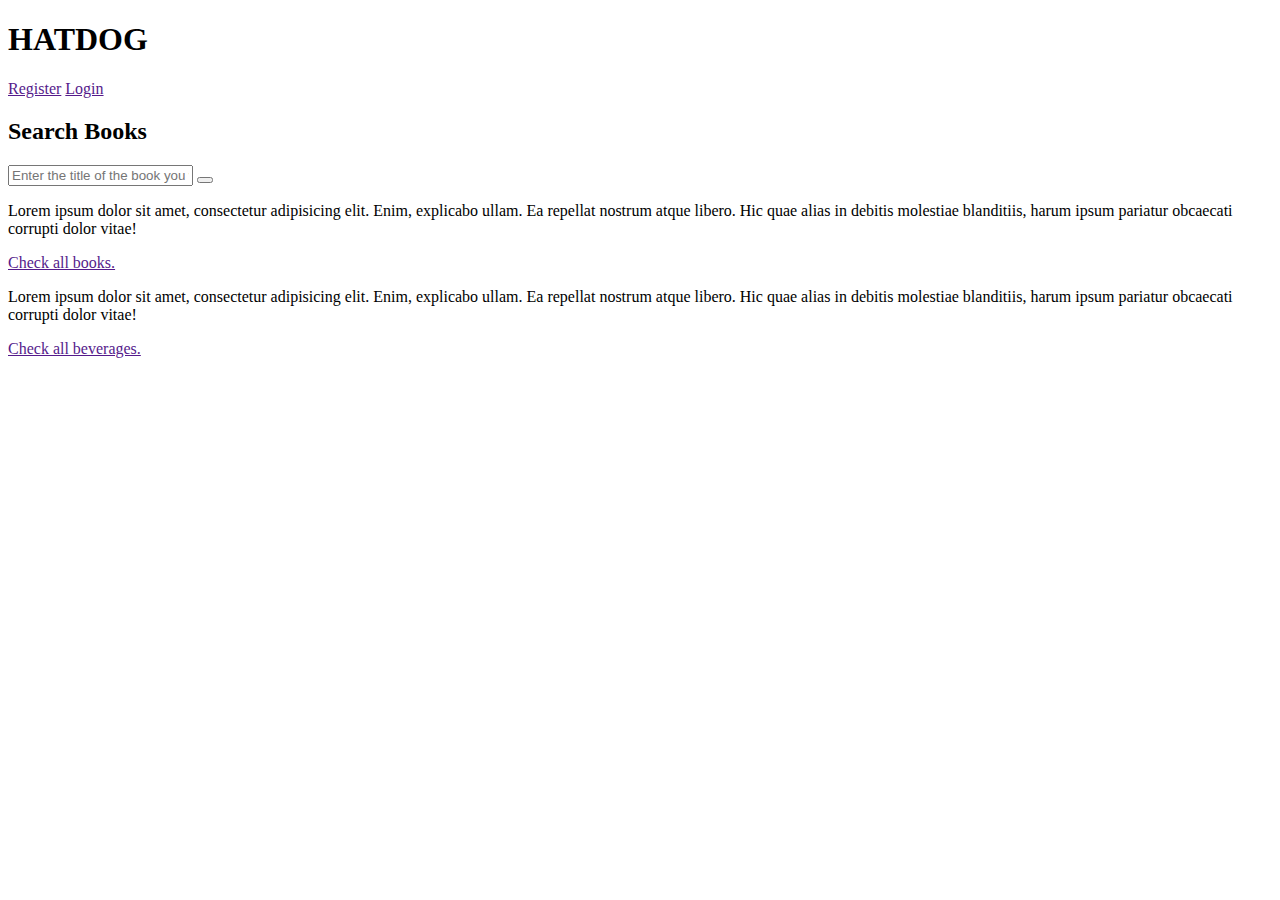
==== LibrarySystem/index.html @ 926926b0 "Added structure of index.html" ====
<!DOCTYPE html>
<html lang="en">
<head>
    <meta charset="UTF-8">
    <meta name="viewport" content="width=device-width, initial-scale=1.0">

    <title>Library System</title>
</head>

<body>
    <header>
        <nav>
            <div id="titlePage">
                <h1>HATDOG</h1>
            </div>
            <div id="">
                <a href="">Register</a>
                <a href="">Login</a>
            </div>
        </nav>
    </header>

    <div class="container">
        <section class="top">
            <div id="searchBar">
                <h2>Search Books</h2>
                <form action="">
                    <input type="text" placeholder="Enter the title of the book you want to search">
                    <button></button>
                </form>
            </div>
        </section>

        <section class="left">
            <div id="checkBooks">
                <p>Lorem ipsum dolor sit amet, 
                    consectetur adipisicing elit. 
                    Enim, explicabo ullam. Ea repellat nostrum atque libero. 
                    Hic quae alias in debitis molestiae blanditiis, 
                    harum ipsum pariatur obcaecati corrupti dolor vitae!
                </p>
                <a href="">Check all books.</a>
            </div>
        </section>

        <section class="right">
            <div id="checkBeverages">
                <p>Lorem ipsum dolor sit amet, 
                    consectetur adipisicing elit. 
                    Enim, explicabo ullam. Ea repellat nostrum atque libero. 
                    Hic quae alias in debitis molestiae blanditiis, 
                    harum ipsum pariatur obcaecati corrupti dolor vitae!
                </p>
                <a href="">Check all beverages.</a>
            </div>
        </section>
    </div>

    <footer>
        <div></div>
    </footer>
    
</body>
</html>
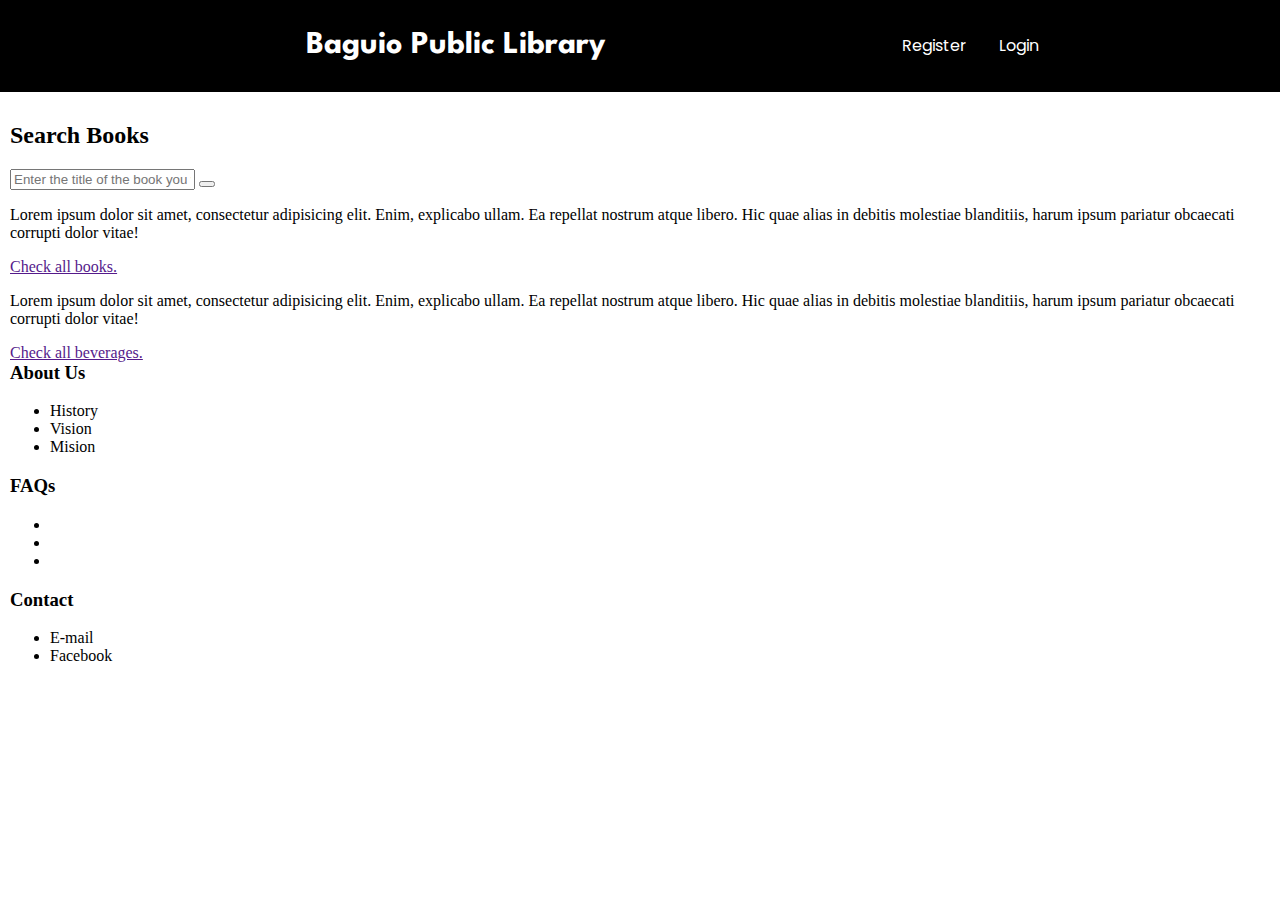
==== commit e98b3607: "Added style for the header" ====
--- a/LibrarySystem/index.html
+++ b/LibrarySystem/index.html
@@ -4,20 +4,26 @@
     <meta charset="UTF-8">
     <meta name="viewport" content="width=device-width, initial-scale=1.0">
 
+    <link rel="stylesheet" href="style/sass/style.css" type="text/css">
+    <link href="https://fonts.googleapis.com/css?family=Poppins|Spartan&display=swap" rel="stylesheet">
+
     <title>Library System</title>
 </head>
 
 <body>
     <header>
-        <nav>
+        <div class="container">
             <div id="titlePage">
-                <h1>HATDOG</h1>
+                <h1 clas>Baguio Public Library</h1>
             </div>
-            <div id="">
-                <a href="">Register</a>
-                <a href="">Login</a>
+    
+            <div id="buttons" >
+                <nav>
+                    <a href="">Register</a>
+                    <a href="">Login</a>
+                </nav>
             </div>
-        </nav>
+        </div>
     </header>
 
     <div class="container">
@@ -57,7 +63,33 @@
     </div>
 
     <footer>
-        <div></div>
+        <div class="container">
+            <div class="col-1">
+                <h3>About Us</h3>
+                <ul>
+                    <li>History</li>
+                    <li>Vision</li>
+                    <li>Mision</li>
+                </ul>
+            </div>
+
+            <div class="col-2">
+                <h3>FAQs</h3>
+                <ul>
+                    <li></li>
+                    <li></li>
+                    <li></li>
+                </ul>
+            </div>
+
+            <div class="col-3">
+                <h3>Contact</h3>
+                <ul>
+                    <li>E-mail</li>
+                    <li>Facebook</li>
+                </ul>
+            </div>
+        </div>
     </footer>
     
 </body>
--- a/LibrarySystem/style/sass/style.css
+++ b/LibrarySystem/style/sass/style.css
@@ -0,0 +1,66 @@
+* {
+  -webkit-box-sizing: border-box;
+          box-sizing: border-box;
+}
+
+html {
+  scroll-behavior: smooth;
+}
+
+body {
+  margin: 0;
+  padding: 0;
+}
+
+.container {
+  padding: 10px;
+}
+
+.right {
+  float: right;
+}
+
+.left {
+  float: left;
+}
+
+header {
+  overflow: hidden;
+  padding: 10px 10px;
+  background-color: black;
+}
+
+header .container {
+  padding: 0 16px;
+  display: -webkit-box;
+  display: -ms-flexbox;
+  display: flex;
+}
+
+header .container #titlePage {
+  width: 70%;
+  float: left;
+}
+
+header .container #titlePage h1 {
+  font-family: "Spartan";
+  color: white;
+  text-align: center;
+}
+
+header .container #buttons {
+  width: 30%;
+  float: left;
+  margin: auto;
+}
+
+header .container #buttons a {
+  float: left;
+  display: block;
+  font-family: "Poppins";
+  color: white;
+  text-align: center;
+  text-decoration: none;
+  padding: 14px 16px;
+}
+/*# sourceMappingURL=style.css.map */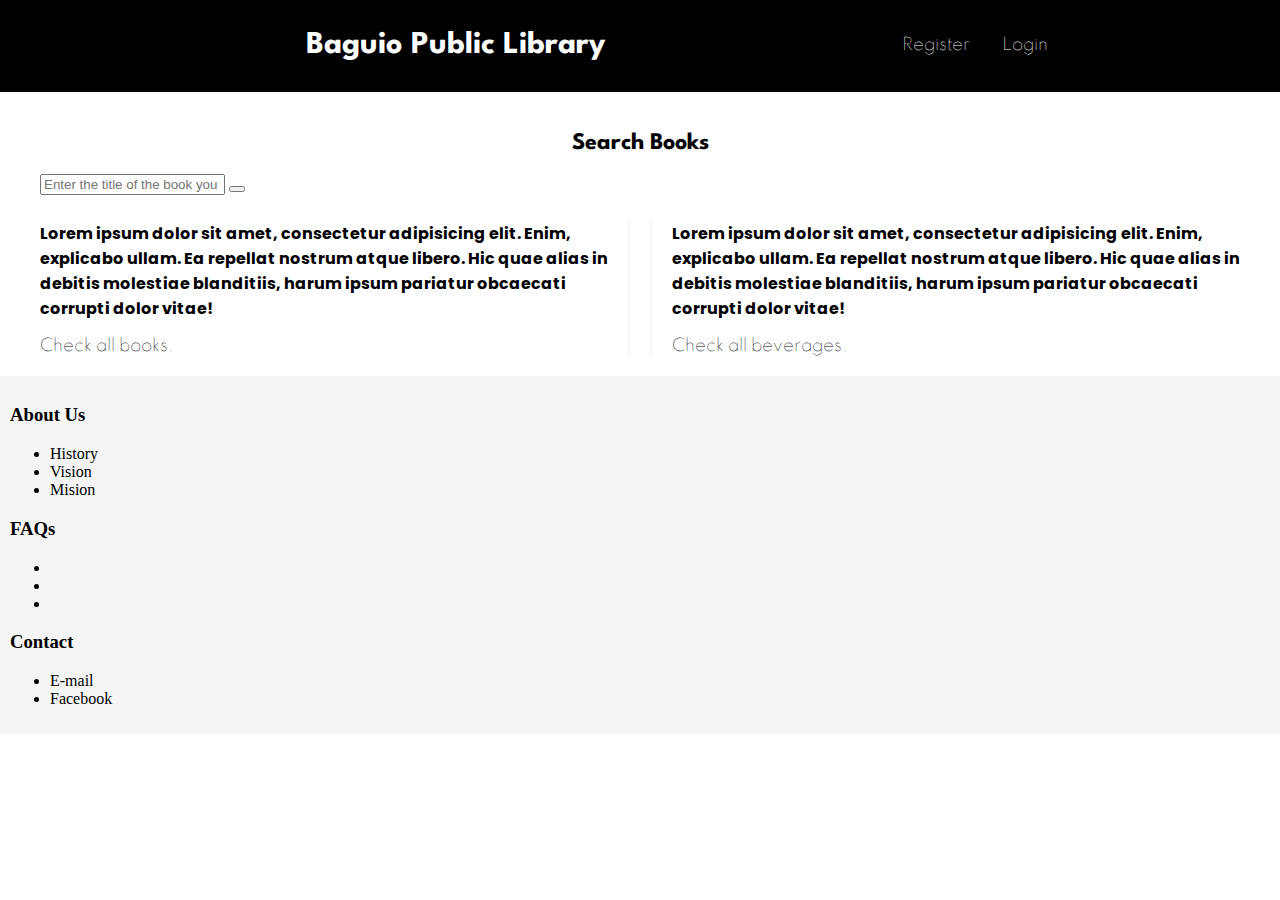
==== commit 3453a32a: "Added and edited style.scss && index_style.scss" ====
--- a/LibrarySystem/index.html
+++ b/LibrarySystem/index.html
@@ -5,6 +5,7 @@
     <meta name="viewport" content="width=device-width, initial-scale=1.0">
 
     <link rel="stylesheet" href="style/sass/style.css" type="text/css">
+    <link rel="stylesheet" href="style/sass/index_style.css" type="text/css">
     <link href="https://fonts.googleapis.com/css?family=Poppins|Spartan&display=swap" rel="stylesheet">
 
     <title>Library System</title>
--- a/LibrarySystem/style/sass/style.css
+++ b/LibrarySystem/style/sass/style.css
@@ -1,3 +1,37 @@
+@font-face {
+  font-family: 'Spartan';
+  src: url("../../assets/fonts/Spartan/Spartan-VariableFont_wght.ttf");
+  src: url("../../assets/fonts/Spartan/static/Spartan-Black.ttf");
+  src: url("../../assets/fonts/Spartan/static/Spartan-Bold.ttf");
+  src: url("../../assets/fonts/Spartan/static/Spartan-ExtraBold.ttf");
+  src: url("../../assets/fonts/Spartan/static/Spartan-ExtraLight.ttf");
+  src: url("../../assets/fonts/Spartan/static/Spartan-Light.ttf");
+  src: url("../../assets/fonts/Spartan/static/Spartan-Medium.ttf");
+  src: url("../../assets/fonts/Spartan/static/Spartan-Regular.ttf");
+  src: url("../../assets/fonts/Spartan/static/Spartan-SemiBold.ttf");
+  src: url("../../assets/fonts/Spartan/static/Spartan-Thin.ttf");
+}
+
+@font-face {
+  font-family: 'Poppins';
+  src: url("../../assets/fonts/Poppins/Poppins-Black.ttf");
+  src: url("../../assets/fonts/Poppins/Poppins-BlackItalic.ttf");
+  src: url("../../assets/fonts/Poppins/Poppins-Bold.ttf");
+  src: url("../../assets/fonts/Poppins/Poppins-BoldItalic.ttf");
+  src: url("../../assets/fonts/Poppins/Poppins-ExtraBold.ttf");
+  src: url("../../assets/fonts/Poppins/Poppins-ExtraBoldItalic.ttf");
+  src: url("../../assets/fonts/Poppins/Poppins-ExtraLight.ttf");
+  src: url("../../assets/fonts/Poppins/Poppins-ExtraLightItalic.ttf");
+  src: url("../../assets/fonts/Poppins/Poppins-Italic.ttf");
+  src: url("../../assets/fonts/Poppins/Poppins-Medium.ttf");
+  src: url("../../assets/fonts/Poppins/Poppins-MediumItalic.ttf");
+  src: url("../../assets/fonts/Poppins/Poppins-Regular.ttf");
+  src: url("../../assets/fonts/Poppins/Poppins-SemiBold.ttf");
+  src: url("../../assets/fonts/Poppins/Poppins-SemiBoldItalic.ttf");
+  src: url("../../assets/fonts/Poppins/Poppins-Thin.ttf");
+  src: url("../../assets/fonts/Poppins/Poppins-ThinItalic.ttf");
+}
+
 * {
   -webkit-box-sizing: border-box;
           box-sizing: border-box;
@@ -10,6 +44,9 @@
 body {
   margin: 0;
   padding: 0;
+  background-image: url("../../assets/images/background.JPG");
+  background-size: cover;
+  background-repeat: no-repeat;
 }
 
 .container {
@@ -23,44 +60,4 @@
 .left {
   float: left;
 }
-
-header {
-  overflow: hidden;
-  padding: 10px 10px;
-  background-color: black;
-}
-
-header .container {
-  padding: 0 16px;
-  display: -webkit-box;
-  display: -ms-flexbox;
-  display: flex;
-}
-
-header .container #titlePage {
-  width: 70%;
-  float: left;
-}
-
-header .container #titlePage h1 {
-  font-family: "Spartan";
-  color: white;
-  text-align: center;
-}
-
-header .container #buttons {
-  width: 30%;
-  float: left;
-  margin: auto;
-}
-
-header .container #buttons a {
-  float: left;
-  display: block;
-  font-family: "Poppins";
-  color: white;
-  text-align: center;
-  text-decoration: none;
-  padding: 14px 16px;
-}
 /*# sourceMappingURL=style.css.map */--- a/LibrarySystem/style/sass/index_style.css
+++ b/LibrarySystem/style/sass/index_style.css
@@ -0,0 +1,114 @@
+header {
+  overflow: hidden;
+  padding: 10px 10px;
+  background-color: black;
+}
+
+header .container {
+  padding: 0 16px;
+  display: -webkit-box;
+  display: -ms-flexbox;
+  display: flex;
+}
+
+header .container #titlePage {
+  width: 70%;
+  float: left;
+}
+
+header .container #titlePage h1 {
+  font-family: "Spartan";
+  color: white;
+  text-align: center;
+}
+
+header .container #buttons {
+  width: 30%;
+  float: left;
+  margin: auto;
+}
+
+header .container #buttons a {
+  float: left;
+  display: block;
+  font-family: "Spartan";
+  color: white;
+  text-align: center;
+  text-decoration: none;
+  padding: 14px 16px;
+}
+
+.container {
+  overflow: hidden;
+}
+
+.container .top {
+  overflow: hidden;
+  margin: 10px;
+  padding-left: 20px;
+  padding-right: 20px;
+}
+
+.container .top #searchBar {
+  margin: auto;
+}
+
+.container .top #searchBar h2 {
+  text-align: center;
+  font-family: "Spartan";
+}
+
+.container .top #searchBar form {
+  margin: auto;
+}
+
+.container .left {
+  width: 50%;
+  float: left;
+}
+
+.container .left #checkBooks {
+  margin: 10px;
+  padding-left: 20px;
+  padding-right: 20px;
+  border-right: whitesmoke 2px solid;
+}
+
+.container .left #checkBooks p {
+  font-family: "Poppins";
+  font-weight: bold;
+}
+
+.container .left #checkBooks a {
+  font-family: "Spartan";
+  text-decoration: none;
+  color: black;
+}
+
+.container .right {
+  width: 50%;
+  float: left;
+}
+
+.container .right #checkBeverages {
+  margin: 10px;
+  padding-left: 20px;
+  padding-right: 20px;
+  border-left: whitesmoke 2px solid;
+}
+
+.container .right #checkBeverages p {
+  font-family: "Poppins";
+  font-weight: bold;
+}
+
+.container .right #checkBeverages a {
+  font-family: "Spartan";
+  text-decoration: none;
+  color: black;
+}
+
+footer {
+  background-color: whitesmoke;
+}
+/*# sourceMappingURL=index_style.css.map */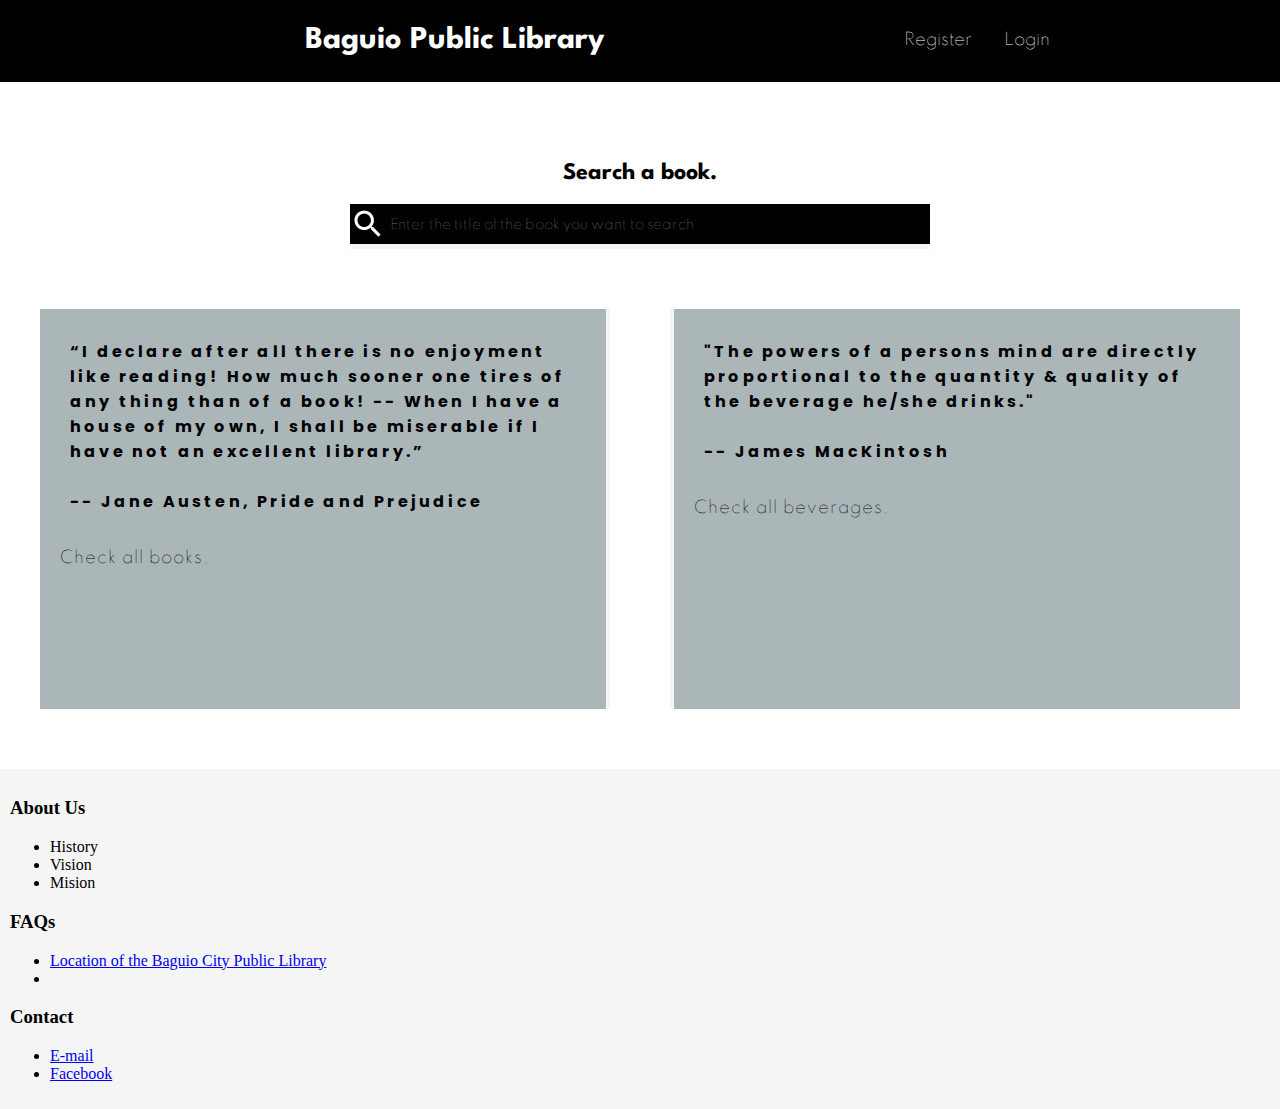
==== commit bfb8dbfa: "Continued editing the index_style.css" ====
--- a/LibrarySystem/index.html
+++ b/LibrarySystem/index.html
@@ -1,97 +1,114 @@
-<!DOCTYPE html>
-<html lang="en">
-<head>
-    <meta charset="UTF-8">
-    <meta name="viewport" content="width=device-width, initial-scale=1.0">
-
-    <link rel="stylesheet" href="style/sass/style.css" type="text/css">
-    <link rel="stylesheet" href="style/sass/index_style.css" type="text/css">
-    <link href="https://fonts.googleapis.com/css?family=Poppins|Spartan&display=swap" rel="stylesheet">
-
-    <title>Library System</title>
-</head>
-
-<body>
-    <header>
-        <div class="container">
-            <div id="titlePage">
-                <h1 clas>Baguio Public Library</h1>
-            </div>
-    
-            <div id="buttons" >
-                <nav>
-                    <a href="">Register</a>
-                    <a href="">Login</a>
-                </nav>
-            </div>
-        </div>
-    </header>
-
-    <div class="container">
-        <section class="top">
-            <div id="searchBar">
-                <h2>Search Books</h2>
-                <form action="">
-                    <input type="text" placeholder="Enter the title of the book you want to search">
-                    <button></button>
-                </form>
-            </div>
-        </section>
-
-        <section class="left">
-            <div id="checkBooks">
-                <p>Lorem ipsum dolor sit amet, 
-                    consectetur adipisicing elit. 
-                    Enim, explicabo ullam. Ea repellat nostrum atque libero. 
-                    Hic quae alias in debitis molestiae blanditiis, 
-                    harum ipsum pariatur obcaecati corrupti dolor vitae!
-                </p>
-                <a href="">Check all books.</a>
-            </div>
-        </section>
-
-        <section class="right">
-            <div id="checkBeverages">
-                <p>Lorem ipsum dolor sit amet, 
-                    consectetur adipisicing elit. 
-                    Enim, explicabo ullam. Ea repellat nostrum atque libero. 
-                    Hic quae alias in debitis molestiae blanditiis, 
-                    harum ipsum pariatur obcaecati corrupti dolor vitae!
-                </p>
-                <a href="">Check all beverages.</a>
-            </div>
-        </section>
-    </div>
-
-    <footer>
-        <div class="container">
-            <div class="col-1">
-                <h3>About Us</h3>
-                <ul>
-                    <li>History</li>
-                    <li>Vision</li>
-                    <li>Mision</li>
-                </ul>
-            </div>
-
-            <div class="col-2">
-                <h3>FAQs</h3>
-                <ul>
-                    <li></li>
-                    <li></li>
-                    <li></li>
-                </ul>
-            </div>
-
-            <div class="col-3">
-                <h3>Contact</h3>
-                <ul>
-                    <li>E-mail</li>
-                    <li>Facebook</li>
-                </ul>
-            </div>
-        </div>
-    </footer>
-    
-</body>
+<!DOCTYPE html>
+<html lang="en">
+<head>
+    <meta charset="UTF-8">
+    <meta name="viewport" content="width=device-width, initial-scale=1.0">
+
+    <link rel="stylesheet" href="style/sass/style.css" type="text/css">
+    <link rel="stylesheet" href="style/sass/index_style.css" type="text/css">
+    <link href="https://fonts.googleapis.com/css?family=Poppins|Spartan&display=swap" rel="stylesheet">
+
+    <title>Library System</title>
+</head>
+
+<body>
+    <header>
+        <div class="container">
+            <div id="titlePage">
+                <h1 clas>Baguio Public Library</h1>
+            </div>
+    
+            <div id="buttons" >
+                <nav>
+                    <a href="">Register</a>
+                    <a href="">Login</a>
+                </nav>
+            </div>
+        </div>
+    </header>
+
+    <div class="container" id="main">
+        <section class="top">
+            <div id="searchBar">
+                <h2>Search a book.</h2>
+                <form action="">
+                    <input type="text" placeholder="Enter the title of the book you want to search"/>
+                </form>
+            </div>
+        </section>
+
+        <section class="left">
+            <div id="checkBooks">
+                <div class="quote">
+                    <p>
+                        “I declare after all there is no enjoyment like reading! 
+                        How much sooner one tires of any thing than of a book! -- 
+                        When I have a house of my own, 
+                        I shall be miserable if I have not an excellent library.”
+                        <br>
+                        <br>
+                        -- Jane Austen, Pride and Prejudice
+                        <br>
+                        <br>
+                    </p>
+                </div> 
+
+                <div class="link">
+                    <a href="">Check all books.</a>
+                </div>
+            </div>
+        </section>
+
+        <section class="right">
+            <div id="checkBeverages">
+                <div class="quote">
+                    <p>
+                        "The powers of a persons mind are directly 
+                         proportional to the quantity & quality of 
+                         the beverage he/she drinks."
+                         <br>
+                         <br>
+                         -- James MacKintosh
+                         <br>
+                         <br>
+                    </p>
+                </div>
+
+                <div class="link">
+                    <a href="">Check all beverages.</a>
+                </div>
+            </div>
+        </section>
+    </div>
+
+    <footer>
+        <div class="container">
+            <div class="col-1">
+                <h3>About Us</h3>
+                <ul>
+                    <li>History</li>
+                    <li>Vision</li>
+                    <li>Mision</li>
+                </ul>
+            </div>
+
+            <div class="col-2">
+                <h3>FAQs</h3>
+                <ul>
+                    <li><a href="https://www.google.com/maps/place/Baguio+City+Public+Library/@16.4085155,120.5924522,17z/data=!3m1!4b1!4m5!3m4!1s0x3391a1696c5c432f:0xb84c4bfa4b7541d7!8m2!3d16.4085155!4d120.5946462" target="_blank">Location of the Baguio City Public Library</a></li>
+                    <li></li>
+                </ul>
+            </div>
+
+            <div class="col-3">
+                <h3>Contact</h3>
+                <ul>
+                    <li><a href="mailto:baguiocitypubliclibrary@gmail.com">E-mail</a></li>
+                    <li><a href="https://www.facebook.com/baguiocitypubliclibrary/">Facebook</a></li>
+                </ul>
+            </div>
+        </div>
+    </footer>
+    
+</body>
 </html>--- a/LibrarySystem/style/sass/index_style.css
+++ b/LibrarySystem/style/sass/index_style.css
@@ -1,6 +1,6 @@
 header {
   overflow: hidden;
-  padding: 10px 10px;
+  padding: 5px;
   background-color: black;
 }
 
@@ -38,73 +38,111 @@
   padding: 14px 16px;
 }
 
-.container {
+#main {
   overflow: hidden;
+  margin-top: 20px;
+  margin-bottom: 20px;
 }
 
-.container .top {
+#main .top {
   overflow: hidden;
-  margin: 10px;
+  margin: 30px;
   padding-left: 20px;
   padding-right: 20px;
 }
 
-.container .top #searchBar {
-  margin: auto;
+#main .top #searchBar {
+  display: block;
+  text-align: center;
 }
 
-.container .top #searchBar h2 {
+#main .top #searchBar h2 {
   text-align: center;
   font-family: "Spartan";
 }
 
-.container .top #searchBar form {
-  margin: auto;
+#main .top #searchBar form input {
+  width: 50%;
+  border: none;
+  height: 45px;
+  background-image: url("../../assets/icons/search/2x/baseline_search_white_18dp.png");
+  background-repeat: no-repeat;
+  background-position: left;
 }
 
-.container .left {
+#main .top #searchBar form input[type=text] {
+  border-bottom: solid 5px whitesmoke;
+  background-color: black;
+  padding-left: 40px;
+  padding-right: 5px;
+  padding-top: 5px;
+  color: whitesmoke;
+  font-family: "Spartan";
+}
+
+#main .left {
   width: 50%;
   float: left;
 }
 
-.container .left #checkBooks {
-  margin: 10px;
-  padding-left: 20px;
-  padding-right: 20px;
-  border-right: whitesmoke 2px solid;
+#main .left #checkBooks {
+  height: 400px;
+  background-color: rgba(88, 109, 115, 0.5);
+  margin: 30px;
+  padding: 20px;
+  border-right: whitesmoke 4px solid;
+  overflow: hidden;
 }
 
-.container .left #checkBooks p {
+#main .left #checkBooks p {
+  margin: 10px;
   font-family: "Poppins";
   font-weight: bold;
+  letter-spacing: 0.2em;
 }
 
-.container .left #checkBooks a {
+#main .left #checkBooks span {
+  font-family: "Poppins";
+  margin: 10px;
+}
+
+#main .left #checkBooks a {
   font-family: "Spartan";
   text-decoration: none;
+  letter-spacing: 1px;
   color: black;
 }
 
-.container .right {
+#main .right {
   width: 50%;
   float: left;
 }
 
-.container .right #checkBeverages {
-  margin: 10px;
-  padding-left: 20px;
-  padding-right: 20px;
-  border-left: whitesmoke 2px solid;
+#main .right #checkBeverages {
+  height: 400px;
+  background-color: rgba(88, 109, 115, 0.5);
+  margin: 30px;
+  padding: 20px;
+  border-left: whitesmoke 4px solid;
+  overflow: hidden;
 }
 
-.container .right #checkBeverages p {
+#main .right #checkBeverages p {
+  margin: 10px;
   font-family: "Poppins";
   font-weight: bold;
+  letter-spacing: 0.2em;
 }
 
-.container .right #checkBeverages a {
+#main .right #checkBeverages span {
+  font-family: "Poppins";
+  margin: 10px;
+}
+
+#main .right #checkBeverages a {
   font-family: "Spartan";
   text-decoration: none;
+  letter-spacing: 1px;
   color: black;
 }
 
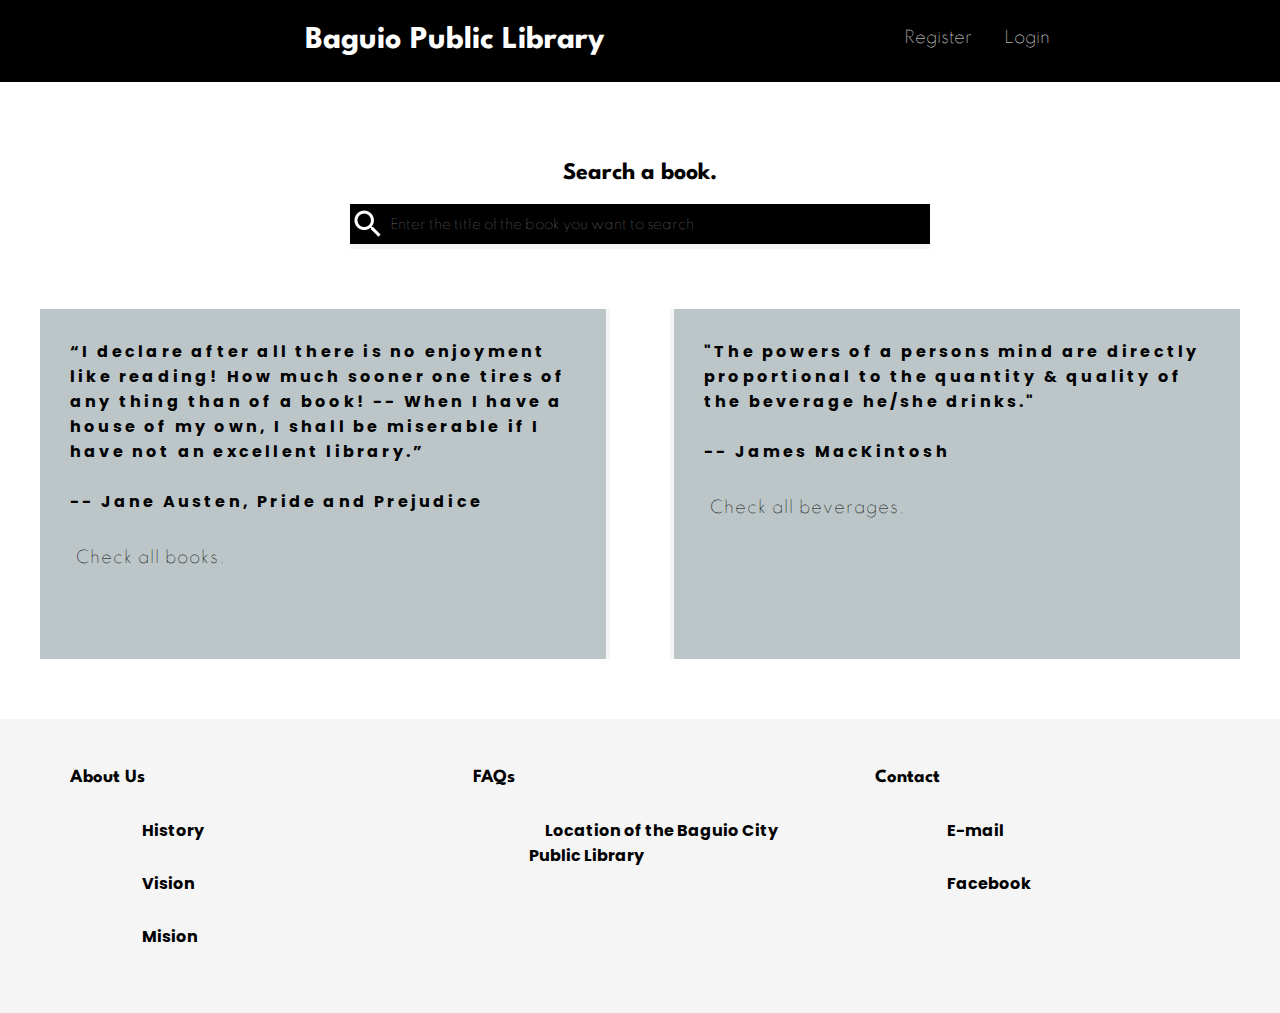
==== commit 484f648e: "Sakit sa ulo putek" ====
--- a/LibrarySystem/index.html
+++ b/LibrarySystem/index.html
@@ -54,7 +54,7 @@
                 </div> 
 
                 <div class="link">
-                    <a href="">Check all books.</a>
+                    <a href="pages/books.html">Check all books.</a>
                 </div>
             </div>
         </section>
@@ -75,7 +75,7 @@
                 </div>
 
                 <div class="link">
-                    <a href="">Check all beverages.</a>
+                    <a href="pages/beverages.html">Check all beverages.</a>
                 </div>
             </div>
         </section>
@@ -83,32 +83,41 @@
 
     <footer>
         <div class="container">
-            <div class="col-1">
-                <h3>About Us</h3>
-                <ul>
-                    <li>History</li>
-                    <li>Vision</li>
-                    <li>Mision</li>
-                </ul>
+            <div class="col">
+                <div class="content">
+                    <h3>About Us</h3>
+                    <ul>
+                        <li><a href="">History</a></li>
+                        <li><a href="">Vision</a></li>
+                        <li><a href="">Mision</a></li>
+                    </ul>
+                </div>
             </div>
 
-            <div class="col-2">
-                <h3>FAQs</h3>
-                <ul>
-                    <li><a href="https://www.google.com/maps/place/Baguio+City+Public+Library/@16.4085155,120.5924522,17z/data=!3m1!4b1!4m5!3m4!1s0x3391a1696c5c432f:0xb84c4bfa4b7541d7!8m2!3d16.4085155!4d120.5946462" target="_blank">Location of the Baguio City Public Library</a></li>
-                    <li></li>
-                </ul>
+            <div class="col">
+                <div class="content">
+                    <h3>FAQs</h3>
+                    <ul>
+                        <li><a href="https://www.google.com/maps/place/Baguio+City+Public+Library/@16.4085155,120.5924522,17z/data=!3m1!4b1!4m5!3m4!1s0x3391a1696c5c432f:0xb84c4bfa4b7541d7!8m2!3d16.4085155!4d120.5946462" target="_blank">Location of the Baguio City Public Library</a></li>
+                    </ul>
+                </div>
             </div>
 
-            <div class="col-3">
-                <h3>Contact</h3>
-                <ul>
-                    <li><a href="mailto:baguiocitypubliclibrary@gmail.com">E-mail</a></li>
-                    <li><a href="https://www.facebook.com/baguiocitypubliclibrary/">Facebook</a></li>
-                </ul>
+            <div class="col">
+                <div class="content">
+                    <h3>Contact</h3>
+                    <ul>
+                        <li><a href="mailto:baguiocitypubliclibrary@gmail.com">E-mail</a></li>
+                        <li><a href="https://www.facebook.com/baguiocitypubliclibrary/">Facebook</a></li>
+                    </ul>
+                </div>
             </div>
         </div>
-    </footer>
-    
+    </footer> 
+
+    <script src="/__/firebase/7.10.0/firebase-app.js"></script>
+    <script src="/__/firebase/7.10.0/firebase.js"></script>
+    <script src="js/database.js"></script>
+    <script src="/__/firebase/init.js"></script>
 </body>
 </html>--- a/LibrarySystem/style/sass/style.css
+++ b/LibrarySystem/style/sass/style.css
@@ -49,6 +49,54 @@
   background-repeat: no-repeat;
 }
 
+header {
+  overflow: hidden;
+  padding: 5px;
+  background-color: black;
+}
+
+header .container {
+  padding: 0 16px;
+  display: -webkit-box;
+  display: -ms-flexbox;
+  display: flex;
+}
+
+header .container #titlePage {
+  width: 70%;
+  float: left;
+}
+
+header .container #titlePage h1 {
+  font-family: "Spartan";
+  color: white;
+  text-align: center;
+}
+
+header .container #buttons {
+  width: 30%;
+  float: left;
+  margin: auto;
+}
+
+header .container #buttons a {
+  float: left;
+  display: block;
+  font-family: "Spartan";
+  color: whitesmoke;
+  text-align: center;
+  text-decoration: none;
+  padding: 14px 16px;
+  border-bottom: solid 4px transparent;
+  -webkit-transition: border-bottom-color .3s ease-in-out;
+  transition: border-bottom-color .3s ease-in-out;
+}
+
+header .container #buttons a:hover {
+  color: white;
+  border-bottom: solid 4px white;
+}
+
 .container {
   padding: 10px;
 }
--- a/LibrarySystem/style/sass/index_style.css
+++ b/LibrarySystem/style/sass/index_style.css
@@ -1,43 +1,3 @@
-header {
-  overflow: hidden;
-  padding: 5px;
-  background-color: black;
-}
-
-header .container {
-  padding: 0 16px;
-  display: -webkit-box;
-  display: -ms-flexbox;
-  display: flex;
-}
-
-header .container #titlePage {
-  width: 70%;
-  float: left;
-}
-
-header .container #titlePage h1 {
-  font-family: "Spartan";
-  color: white;
-  text-align: center;
-}
-
-header .container #buttons {
-  width: 30%;
-  float: left;
-  margin: auto;
-}
-
-header .container #buttons a {
-  float: left;
-  display: block;
-  font-family: "Spartan";
-  color: white;
-  text-align: center;
-  text-decoration: none;
-  padding: 14px 16px;
-}
-
 #main {
   overflow: hidden;
   margin-top: 20px;
@@ -86,8 +46,8 @@
 }
 
 #main .left #checkBooks {
-  height: 400px;
-  background-color: rgba(88, 109, 115, 0.5);
+  height: 350px;
+  background-color: rgba(88, 109, 115, 0.4);
   margin: 30px;
   padding: 20px;
   border-right: whitesmoke 4px solid;
@@ -111,6 +71,15 @@
   text-decoration: none;
   letter-spacing: 1px;
   color: black;
+  padding: 14px 16px;
+  border-bottom: solid 4px transparent;
+  -webkit-transition: border-bottom-color .3s ease-in-out;
+  transition: border-bottom-color .3s ease-in-out;
+}
+
+#main .left #checkBooks a:hover {
+  color: darkgrey;
+  border-bottom: solid 4px darkgrey;
 }
 
 #main .right {
@@ -119,8 +88,8 @@
 }
 
 #main .right #checkBeverages {
-  height: 400px;
-  background-color: rgba(88, 109, 115, 0.5);
+  height: 350px;
+  background-color: rgba(88, 109, 115, 0.4);
   margin: 30px;
   padding: 20px;
   border-left: whitesmoke 4px solid;
@@ -144,9 +113,59 @@
   text-decoration: none;
   letter-spacing: 1px;
   color: black;
+  padding: 14px 16px;
+  border-bottom: solid 4px transparent;
+  -webkit-transition: border-bottom-color .3s ease-in-out;
+  transition: border-bottom-color .3s ease-in-out;
+}
+
+#main .right #checkBeverages a:hover {
+  color: darkgrey;
+  border-bottom: solid 4px darkgrey;
 }
 
 footer {
   background-color: whitesmoke;
+  overflow: hidden;
+}
+
+footer .container {
+  overflow: hidden;
+  margin: 20px;
+}
+
+footer .container .col {
+  width: 33%;
+  float: left;
+}
+
+footer .container .col .content {
+  margin: 20px;
+  padding-left: 20px;
+}
+
+footer .container .col .content h3 {
+  font-family: "Spartan";
+}
+
+footer .container .col .content ul li {
+  list-style-type: none;
+  padding: 14px 16px;
+}
+
+footer .container .col .content ul li a {
+  font-family: "Poppins";
+  font-weight: bolder;
+  color: black;
+  text-decoration: none;
+  padding: 14px 16px;
+  border-bottom: solid 4px transparent;
+  -webkit-transition: border-bottom-color .3s ease-in-out;
+  transition: border-bottom-color .3s ease-in-out;
+}
+
+footer .container .col .content ul li a:hover {
+  color: darkgrey;
+  border-bottom: solid 4px darkgrey;
 }
 /*# sourceMappingURL=index_style.css.map */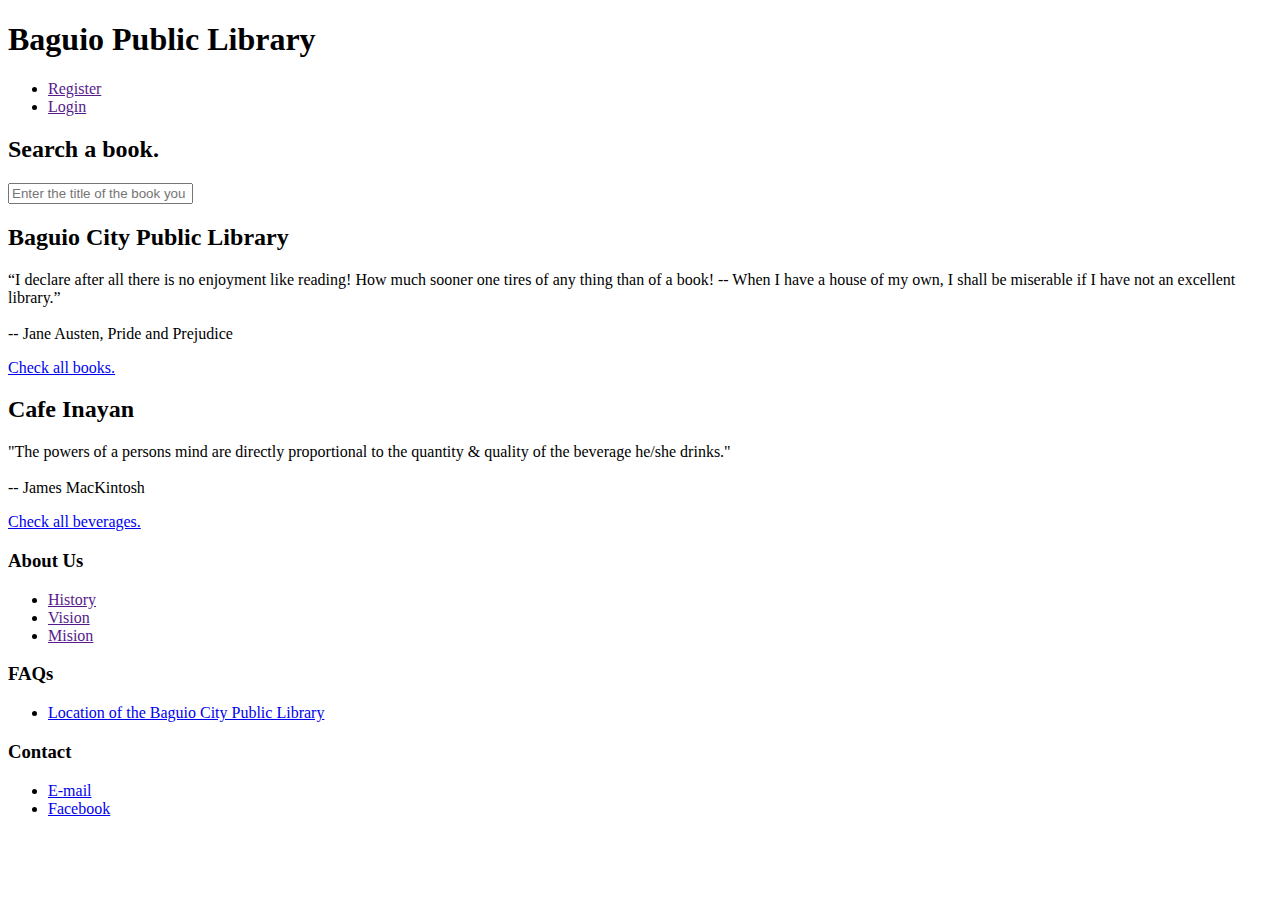
==== commit e33d1a27: "Another somewhat useful update." ====
--- a/LibrarySystem/index.html
+++ b/LibrarySystem/index.html
@@ -1,44 +1,59 @@
 <!DOCTYPE html>
 <html lang="en">
+
 <head>
     <meta charset="UTF-8">
     <meta name="viewport" content="width=device-width, initial-scale=1.0">
 
-    <link rel="stylesheet" href="style/sass/style.css" type="text/css">
+    <!-- <link rel="stylesheet" href="style/sass/style.css" type="text/css">
     <link rel="stylesheet" href="style/sass/index_style.css" type="text/css">
     <link href="https://fonts.googleapis.com/css?family=Poppins|Spartan&display=swap" rel="stylesheet">
+    -->
 
-    <title>Library System</title>
+    <title>Baguio Public Library</title>
 </head>
 
 <body>
+    <!-- HEADER -->
     <header>
-        <div class="container">
+        <div class="wrap-content">
             <div id="titlePage">
-                <h1 clas>Baguio Public Library</h1>
+                <h1>Baguio Public Library</h1>
             </div>
     
             <div id="buttons" >
                 <nav>
-                    <a href="">Register</a>
-                    <a href="">Login</a>
+                    <ul>
+                        <li>
+                            <a href="">Register</a>
+                        </li>
+                        <li>
+                            <a href="">Login</a>
+                        </li>
+                    </ul>
                 </nav>
             </div>
         </div>
     </header>
 
-    <div class="container" id="main">
-        <section class="top">
-            <div id="searchBar">
+    <!-- MAIN -->
+    <div id="main" class="wrap-content">
+        <section id="top" class="grid">
+            <div id="searchBar" class="wrap-content">
                 <h2>Search a book.</h2>
+
                 <form action="">
                     <input type="text" placeholder="Enter the title of the book you want to search"/>
                 </form>
             </div>
         </section>
 
-        <section class="left">
-            <div id="checkBooks">
+        <section id="left" class="grid">
+            <div id="checkBooks" class="wrap-content">
+                <div id="libName">
+                    <h2>Baguio City Public Library</h2>
+                </div>
+
                 <div class="quote">
                     <p>
                         “I declare after all there is no enjoyment like reading! 
@@ -48,8 +63,6 @@
                         <br>
                         <br>
                         -- Jane Austen, Pride and Prejudice
-                        <br>
-                        <br>
                     </p>
                 </div> 
 
@@ -59,8 +72,12 @@
             </div>
         </section>
 
-        <section class="right">
-            <div id="checkBeverages">
+        <section id="right" class="grid">
+            <div id="checkBeverages" class="wrap-content">
+                <div id="cafeName">
+                    <h2>Cafe Inayan</h2>
+                </div>
+
                 <div class="quote">
                     <p>
                         "The powers of a persons mind are directly 
@@ -69,8 +86,6 @@
                          <br>
                          <br>
                          -- James MacKintosh
-                         <br>
-                         <br>
                     </p>
                 </div>
 
@@ -81,9 +96,21 @@
         </section>
     </div>
 
+    <!-- FEATURED -->
+    <div id="featured">
+        <section id="featuredBooks" class="grid">
+
+        </section>
+
+        <section id="featuredBeverages" class="grid">
+
+        </section>
+    </div>
+
+    <!-- FOOTER -->
     <footer>
-        <div class="container">
-            <div class="col">
+        <div class="wrap-content">
+            <div id="col-1" class="grid">
                 <div class="content">
                     <h3>About Us</h3>
                     <ul>
@@ -94,7 +121,7 @@
                 </div>
             </div>
 
-            <div class="col">
+            <div id="col-2" class="grid">
                 <div class="content">
                     <h3>FAQs</h3>
                     <ul>
@@ -103,7 +130,7 @@
                 </div>
             </div>
 
-            <div class="col">
+            <div id="col-3" class="grid">
                 <div class="content">
                     <h3>Contact</h3>
                     <ul>
@@ -117,7 +144,7 @@
 
     <script src="/__/firebase/7.10.0/firebase-app.js"></script>
     <script src="/__/firebase/7.10.0/firebase.js"></script>
-    <script src="js/database.js"></script>
+    <script src="js/app.js"></script>
     <script src="/__/firebase/init.js"></script>
 </body>
 </html>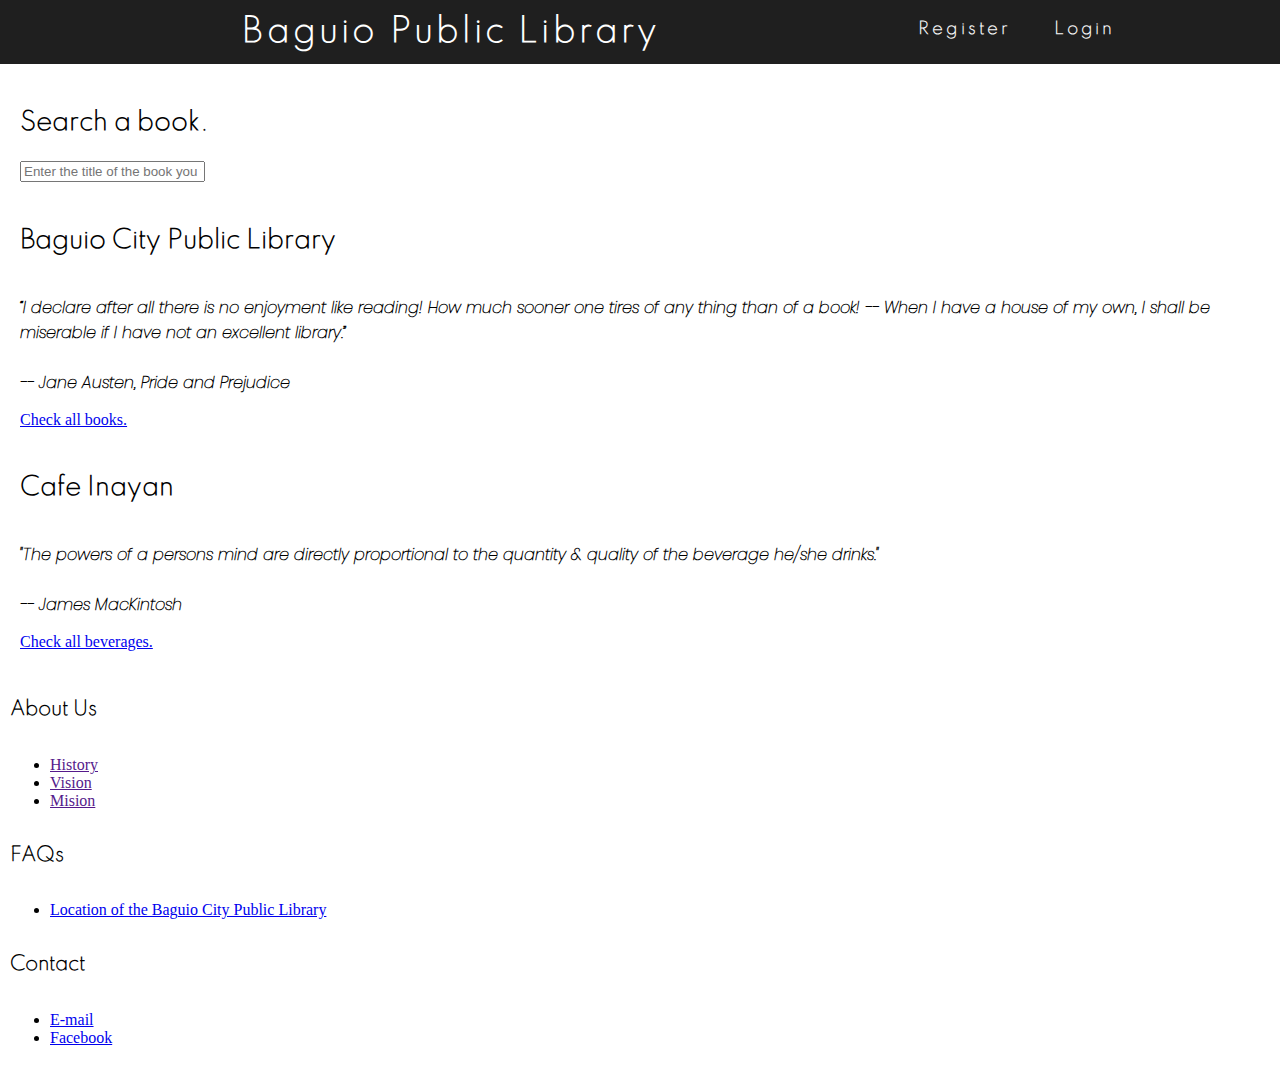
==== commit 5f561ffc: "Added images for coffee menu." ====
--- a/LibrarySystem/index.html
+++ b/LibrarySystem/index.html
@@ -5,8 +5,8 @@
     <meta charset="UTF-8">
     <meta name="viewport" content="width=device-width, initial-scale=1.0">
 
-    <!-- <link rel="stylesheet" href="style/sass/style.css" type="text/css">
-    <link rel="stylesheet" href="style/sass/index_style.css" type="text/css">
+    <link rel="stylesheet" href="style/sass/style.css" type="text/css">
+    <!-- <link rel="stylesheet" href="style/sass/index_style.css" type="text/css">
     <link href="https://fonts.googleapis.com/css?family=Poppins|Spartan&display=swap" rel="stylesheet">
     -->
 
--- a/LibrarySystem/style/sass/style.css
+++ b/LibrarySystem/style/sass/style.css
@@ -44,45 +44,74 @@
 body {
   margin: 0;
   padding: 0;
-  background-image: url("../../assets/images/background.JPG");
-  background-size: cover;
-  background-repeat: no-repeat;
+}
+
+h1, h2, h3 {
+  font-family: "Spartan";
+  margin: 0;
+  padding: 1em 0;
+}
+
+p {
+  font-family: "Poppins";
+  font-weight: bolder;
+  margin: 0;
+  padding: 1em 0;
+}
+
+.wrap-content {
+  padding: 10px;
+  overflow: hidden;
 }
 
 header {
   overflow: hidden;
-  padding: 5px;
-  background-color: black;
+  background-color: #1f1f1f;
 }
 
-header .container {
-  padding: 0 16px;
+header .wrap-content {
+  padding: 0 10px;
   display: -webkit-box;
   display: -ms-flexbox;
   display: flex;
 }
 
-header .container #titlePage {
+header .wrap-content #titlePage {
   width: 70%;
   float: left;
 }
 
-header .container #titlePage h1 {
+header .wrap-content #titlePage h1 {
   font-family: "Spartan";
+  font-weight: bolder;
+  letter-spacing: 0.1em;
   color: white;
   text-align: center;
+  padding: 0.4em;
 }
 
-header .container #buttons {
+header .wrap-content #buttons {
   width: 30%;
   float: left;
   margin: auto;
 }
 
-header .container #buttons a {
+header .wrap-content #buttons nav ul {
+  padding: 0;
+  margin: 0;
+}
+
+header .wrap-content #buttons nav ul li {
+  overflow: hidden;
+  padding-left: 10px;
   float: left;
+}
+
+header .wrap-content #buttons nav ul li a {
   display: block;
   font-family: "Spartan";
+  font-weight: 600;
+  letter-spacing: 0.2em;
   color: whitesmoke;
   text-align: center;
   text-decoration: none;
@@ -90,15 +119,14 @@
   border-bottom: solid 4px transparent;
   -webkit-transition: border-bottom-color .3s ease-in-out;
   transition: border-bottom-color .3s ease-in-out;
+  -webkit-transition: background-color .3s ease-in-out;
+  transition: background-color .3s ease-in-out;
 }
 
-header .container #buttons a:hover {
-  color: white;
+header .wrap-content #buttons nav ul li a:hover {
+  background-color: whitesmoke;
+  color: black;
   border-bottom: solid 4px white;
-}
-
-.container {
-  padding: 10px;
 }
 
 .right {
--- a/LibrarySystem/style/sass/index_style.css
+++ b/LibrarySystem/style/sass/index_style.css
@@ -1,171 +1 @@
-#main {
-  overflow: hidden;
-  margin-top: 20px;
-  margin-bottom: 20px;
-}
-
-#main .top {
-  overflow: hidden;
-  margin: 30px;
-  padding-left: 20px;
-  padding-right: 20px;
-}
-
-#main .top #searchBar {
-  display: block;
-  text-align: center;
-}
-
-#main .top #searchBar h2 {
-  text-align: center;
-  font-family: "Spartan";
-}
-
-#main .top #searchBar form input {
-  width: 50%;
-  border: none;
-  height: 45px;
-  background-image: url("../../assets/icons/search/2x/baseline_search_white_18dp.png");
-  background-repeat: no-repeat;
-  background-position: left;
-}
-
-#main .top #searchBar form input[type=text] {
-  border-bottom: solid 5px whitesmoke;
-  background-color: black;
-  padding-left: 40px;
-  padding-right: 5px;
-  padding-top: 5px;
-  color: whitesmoke;
-  font-family: "Spartan";
-}
-
-#main .left {
-  width: 50%;
-  float: left;
-}
-
-#main .left #checkBooks {
-  height: 350px;
-  background-color: rgba(88, 109, 115, 0.4);
-  margin: 30px;
-  padding: 20px;
-  border-right: whitesmoke 4px solid;
-  overflow: hidden;
-}
-
-#main .left #checkBooks p {
-  margin: 10px;
-  font-family: "Poppins";
-  font-weight: bold;
-  letter-spacing: 0.2em;
-}
-
-#main .left #checkBooks span {
-  font-family: "Poppins";
-  margin: 10px;
-}
-
-#main .left #checkBooks a {
-  font-family: "Spartan";
-  text-decoration: none;
-  letter-spacing: 1px;
-  color: black;
-  padding: 14px 16px;
-  border-bottom: solid 4px transparent;
-  -webkit-transition: border-bottom-color .3s ease-in-out;
-  transition: border-bottom-color .3s ease-in-out;
-}
-
-#main .left #checkBooks a:hover {
-  color: darkgrey;
-  border-bottom: solid 4px darkgrey;
-}
-
-#main .right {
-  width: 50%;
-  float: left;
-}
-
-#main .right #checkBeverages {
-  height: 350px;
-  background-color: rgba(88, 109, 115, 0.4);
-  margin: 30px;
-  padding: 20px;
-  border-left: whitesmoke 4px solid;
-  overflow: hidden;
-}
-
-#main .right #checkBeverages p {
-  margin: 10px;
-  font-family: "Poppins";
-  font-weight: bold;
-  letter-spacing: 0.2em;
-}
-
-#main .right #checkBeverages span {
-  font-family: "Poppins";
-  margin: 10px;
-}
-
-#main .right #checkBeverages a {
-  font-family: "Spartan";
-  text-decoration: none;
-  letter-spacing: 1px;
-  color: black;
-  padding: 14px 16px;
-  border-bottom: solid 4px transparent;
-  -webkit-transition: border-bottom-color .3s ease-in-out;
-  transition: border-bottom-color .3s ease-in-out;
-}
-
-#main .right #checkBeverages a:hover {
-  color: darkgrey;
-  border-bottom: solid 4px darkgrey;
-}
-
-footer {
-  background-color: whitesmoke;
-  overflow: hidden;
-}
-
-footer .container {
-  overflow: hidden;
-  margin: 20px;
-}
-
-footer .container .col {
-  width: 33%;
-  float: left;
-}
-
-footer .container .col .content {
-  margin: 20px;
-  padding-left: 20px;
-}
-
-footer .container .col .content h3 {
-  font-family: "Spartan";
-}
-
-footer .container .col .content ul li {
-  list-style-type: none;
-  padding: 14px 16px;
-}
-
-footer .container .col .content ul li a {
-  font-family: "Poppins";
-  font-weight: bolder;
-  color: black;
-  text-decoration: none;
-  padding: 14px 16px;
-  border-bottom: solid 4px transparent;
-  -webkit-transition: border-bottom-color .3s ease-in-out;
-  transition: border-bottom-color .3s ease-in-out;
-}
-
-footer .container .col .content ul li a:hover {
-  color: darkgrey;
-  border-bottom: solid 4px darkgrey;
-}
-/*# sourceMappingURL=index_style.css.map */+/* No CSS *//*# sourceMappingURL=index_style.css.map */